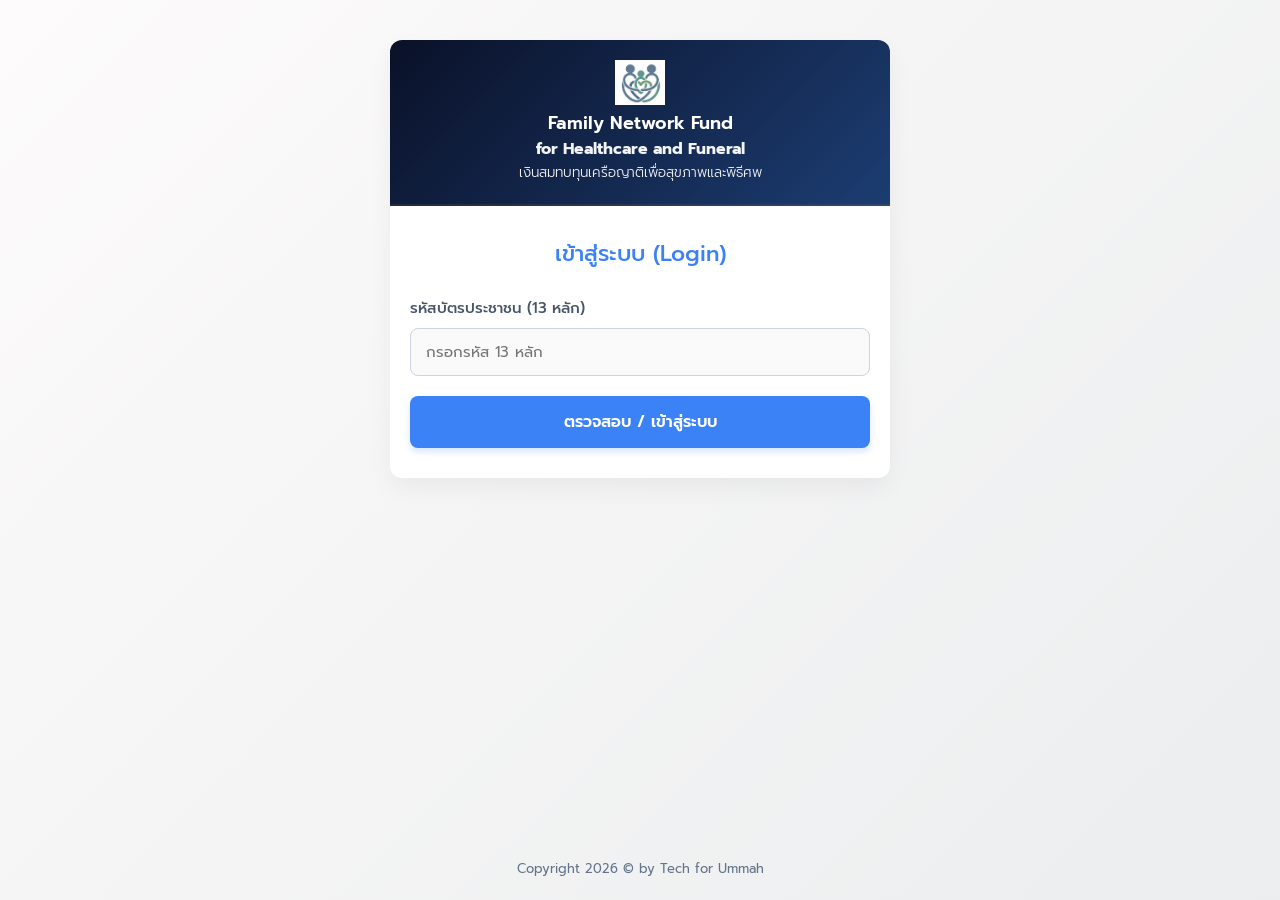
==== index.html @ c5b0e198 "admin New version update" ====
<!DOCTYPE html>
<html lang="en">

<head>
    <meta charset="UTF-8">
    <meta name="viewport" content="width=device-width, initial-scale=1.0">
    <title>Family-Network-Fund</title>
    <link rel="manifest" href="manifest.json">

    <!-- Include Stylesheet -->
    <link rel="stylesheet" href="style.css">

    <!-- Google Fonts -->
    <link href="https://fonts.googleapis.com/css2?family=Prompt:wght@300;400;500;600&display=swap" rel="stylesheet">
    <!-- SweetAlert2 for nice UI Alerts -->
    <script src="https://cdn.jsdelivr.net/npm/sweetalert2@11"></script>
</head>

<body>
    <div class="container">
        <!-- HEADER -->
        <header>
            <!-- 
            <svg xmlns="http://www.w3.org/2000/svg" width="44" height="44" viewBox="0 0 24 24"
                fill="rgba(255,255,255,0.15)" stroke="white" stroke-width="1.5" stroke-linecap="round"
                stroke-linejoin="round" style="margin-bottom: 5px; filter: drop-shadow(0px 3px 4px rgba(0,0,0,0.15));">
                <path
                    d="M19 14c1.49-1.46 3-3.21 3-5.5A5.5 5.5 0 0 0 16.5 3c-1.76 0-3 .5-4.5 2-1.5-1.5-2.74-2-4.5-2A5.5 5.5 0 0 0 2 8.5c0 2.3 1.5 4.05 3 5.5l7 7Z" />
                <path d="M12 7.5v5" />
                <path d="M9.5 10h5" />
            </svg> 
            -->
            <!-- <img src="images/logo.png" alt="Logo" style="width: 100px; height: 100px; margin-bottom: 10px;"> -->
            <img src="img/logo1.png" alt="Logo" style="max-width: 50px; border: 1px solid rgb(255, 253, 253);">


            <!-- <h1 style="font-size: 18px; line-height: 1.2; margin-bottom: 2px;">Family Network Fund <br>for Healthcare
                and Funeral</h1> -->
            <h1 style="font-size: 18px; line-height: 1.2; margin-bottom: 2px;">Family Network Fund</h1>
            <p style="font-size: 16px; font-weight: 300; opacity: 0.95; margin-top: 0;">
                <b>for Healthcare and Funeral</b>
            </p>
            <p style="font-size: 13.5px; font-weight: 300; opacity: 0.95; margin-top: 0;">
                เงินสมทบทุนเครือญาติเพื่อสุขภาพและพิธีศพ</p>
        </header>

        <!-- ========================= -->
        <!-- MAIN / LOGIN PAGE         -->
        <!-- ========================= -->
        <section id="login-page" class="page active">
            <h2>เข้าสู่ระบบ (Login)</h2>
            <div class="form-group">
                <label for="login-id">รหัสบัตรประชาชน (13 หลัก)</label>
                <input type="text" inputmode="numeric" id="login-id" maxlength="13" pattern="\d{13}"
                    placeholder="กรอกรหัส 13 หลัก" required>
            </div>
            <button id="btn-login" class="btn primary">ตรวจสอบ / เข้าสู่ระบบ</button>
        </section>

        <!-- ========================= -->
        <!-- REGISTER PAGE             -->
        <!-- ========================= -->
        <section id="register-page" class="page hidden">

            <div class="members-header" style="justify-content: flex-start; gap: 15px;">
                <button type="button" id="btn-back-from-register" class="btn secondary small"
                    style="padding: 6px 12px; margin: 0;">&larr; กลับ</button>
                <h2 style="margin: 0; font-size: 18px;">ลงทะเบียน (Register)</h2>
            </div>
            <form id="register-form">
                <div class="form-group">
                    <label for="reg-date">วันที่ลงทะเบียน (Register Date)</label>
                    <input type="date" id="reg-date" readonly required>
                </div>
                <div class="form-group">
                    <label for="reg-id">รหัสบัตรประชาชน (13 หลัก)</label>
                    <input type="text" id="reg-id" maxlength="13" pattern="\d{13}" readonly required>
                </div>
                <div class="form-group">
                    <label for="reg-name">ชื่อ (Name)</label>
                    <input type="text" id="reg-name" required placeholder="กรอกชื่อ">
                </div>
                <div class="form-group">
                    <label for="reg-surname">นามสกุล (Surname)</label>
                    <input type="text" id="reg-surname" required placeholder="กรอกนามสกุล">
                </div>
                <div class="form-group">
                    <label for="reg-nickname">ชื่อเล่น (Nickname)</label>
                    <input type="text" id="reg-nickname" required placeholder="กรอกชื่อเล่น">
                </div>
                <div class="form-group">
                    <label for="reg-address">ที่อยู่ (Address)</label>
                    <textarea id="reg-address" rows="3" required placeholder="กรอกที่อยู่ปัจจุบัน"></textarea>
                </div>
                <div class="form-group">
                    <label for="reg-phone">เบอร์โทรศัพท์ (Phone)</label>
                    <input type="tel" id="reg-phone" inputmode="numeric" required placeholder="กรอกเบอร์โทรศัพท์">
                </div>
                <!-- ใหม่ 4 ฟิลด์ -->
                <div class="form-group">
                    <label for="reg-birthdate">วัน/เดือน/ปีเกิด (Birthdate)</label>
                    <input type="date" id="reg-birthdate" required>
                </div>
                <div class="form-group">
                    <label for="reg-illness">โรคประจำตัว (Illness)</label>
                    <input type="text" id="reg-illness" placeholder="หากไม่มีให้เขียนว่า ไม่มี" required>
                </div>
                <div class="form-group">
                    <label for="reg-beneficiary">ผู้รับผลประโยชน์ (Beneficiary)</label>
                    <input type="text" id="reg-beneficiary" required placeholder="ระบุชื่อผู้รับผลประโยชน์">
                </div>
                <div class="form-group">
                    <label for="reg-related">ความเกี่ยวข้อง (Relationship)</label>
                    <input type="text" id="reg-related" required placeholder="เช่น บิดา, มารดา, บุตร, สามี, ภรรยา">
                </div>
                <div class="form-group">
                    <label>ถ่ายภาพ/อัปโหลดรูป (Photo)</label>
                    <div style="display: flex; gap: 10px; margin-bottom: 10px;">
                        <button type="button" id="btn-open-camera" class="btn secondary small"
                            style="flex:1; padding: 10px;">📷 ถ่ายด้วยกล้อง</button>
                        <button type="button" id="btn-upload-image" class="btn secondary small"
                            style="flex:1; padding: 10px;">📁 เลือกรูปภาพ</button>
                    </div>
                    <input type="file" id="reg-image" accept="image/*" style="display:none;">

                    <div id="camera-container"
                        style="display:none; padding:10px; background:#f1f5f9; border:1px solid #cbd5e1; border-radius:8px; margin-bottom:10px;">
                        <video id="camera-video" autoplay playsinline
                            style="width:100%; max-height:250px; border-radius:8px; background-color:#000; object-fit:cover;"></video>
                        <div style="display:flex; gap:10px; margin-top:10px;">
                            <button type="button" id="btn-capture-photo" class="btn primary small"
                                style="flex:1; padding:10px;">📸 กดถ่ายภาพ</button>
                            <button type="button" id="btn-switch-camera" class="btn secondary small"
                                style="flex:1; padding:10px;">🔄 สลับกล้อง</button>
                        </div>
                    </div>
                    <canvas id="camera-canvas" style="display:none;"></canvas>

                    <div class="preview-container">
                        <img id="image-preview" src="" alt="Image Preview" style="display:none;">
                    </div>
                </div>
                <div class="form-group"
                    style="display: flex; align-items: flex-start; gap: 10px; margin-top: 25px; background: #fffbeb; border: 1px solid #fde68a; padding: 15px; border-radius: 8px;">
                    <input type="checkbox" id="reg-consent" required
                        style="width: 24px; height: 24px; cursor: pointer; margin-top: 2px;">
                    <label for="reg-consent"
                        style="margin-bottom: 0; font-size: 14px; font-weight: 500; color: #92400e; line-height: 1.5; cursor: pointer;">ข้าพเจ้าขอสมัครเข้าร่วมฯโดยมีเจตนาเพื่ออัลลอฮ์เท่านั้น</label>
                </div>
                <div class="button-group">
                    <button type="button" id="btn-cancel-reg" class="btn secondary">ยกเลิก</button>
                    <button type="submit" id="btn-submit-reg" class="btn primary">บันทึกข้อมูล</button>
                </div>
            </form>
        </section>

        <!-- ========================= -->
        <!-- MEMBERS PAGE              -->
        <!-- ========================= -->
        <section id="members-page" class="page hidden">
            <div class="members-header main-header">
                <h2>รายชื่อสมาชิกทั้งหมด</h2>
                <div class="header-actions">
                    <button type="button" id="btn-back-to-detail" class="btn secondary small">&larr; หน้าหลัก</button>
                    <button type="button" id="btn-financial-report" class="btn primary small"
                        style="background-color: #10b981; border-color: #10b981;">📊 การเงิน</button>
                    <button type="button" id="btn-logout" class="btn secondary small">ออกจากระบบ</button>
                </div>
            </div>
            <div id="loading-members"
                style="display: flex; flex-direction: column; align-items: center; justify-content: center; min-height: 50vh; padding: 30px 20px; gap: 15px;">
                <div class="spinner"></div>
                <p style="margin: 0; font-weight: 500; color: var(--primary-color); animation: pulse 1.5s infinite;">
                    กำลังโหลดข้อมูลสมาชิก...</p>
            </div>
            <div id="members-list" class="members-grid">
                <!-- Members will be dynamically loaded here -->
            </div>
        </section>

        <!-- ========================= -->
        <!-- MEMBER DETAIL PAGE        -->
        <!-- ========================= -->
        <section id="member-detail-page" class="page hidden">
            <div class="members-header main-header">
                <h2 id="detail-title">ข้อมูลสมาชิก</h2>
                <div class="header-actions">
                    <button type="button" id="btn-show-all" class="btn secondary small"
                        style="display: none;">รายชื่อทั้งหมด</button>
                    <button type="button" id="btn-financial-report-profile" class="btn primary small"
                        style="background-color: #10b981; border-color: #10b981; display: none;">📊 การเงิน</button>
                    <button type="button" id="btn-back-to-list" class="btn secondary small">&larr; กลับ</button>
                    <button type="button" id="btn-logout-detail" class="btn secondary small"
                        style="display: none;">ออกจากระบบ</button>
                </div>
            </div>
            <div id="member-detail-content"
                style="display: flex; flex-direction: column; align-items: center; text-align: center; margin-top: 10px;">
                <!-- Details injected here -->
            </div>

            <!-- NEW: Share Links Section -->
            <div id="share-links-container"
                style="display: none; margin-top: 25px; padding: 20px; background: #f8fafc; border: 1px dashed var(--border-color); border-radius: 12px; text-align: center;">
                <h4 style="font-size: 14px; color: #64748b; margin-bottom: 15px; font-weight: 500;">🔗
                    ส่งต่อลิงก์ให้สมาชิกท่านอื่น</h4>
                <div style="display: flex; flex-direction: column; gap: 10px;">
                    <button type="button" id="btn-share-register" class="btn secondary small"
                        style="width: 100%; border: 1px solid #cbd5e1; background: white;">📋
                        ลิงก์ลงทะเบียนใหม่</button>
                    <button type="button" id="btn-share-finance" class="btn secondary small"
                        style="width: 100%; border: 1px solid #cbd5e1; background: white;">📊
                        ลิงก์สถานะทางการเงิน</button>
                </div>
            </div>
        </section>

        <!-- ========================= -->
        <!-- FINANCIAL REPORT PAGE     -->
        <!-- ========================= -->
        <section id="financial-report-page" class="page hidden">
            <div class="members-header" style="justify-content: flex-start; gap: 15px;">
                <button type="button" id="btn-back-from-financial" class="btn secondary small"
                    style="padding: 6px 12px; margin: 0;">&larr; กลับ</button>
                <h2 style="margin: 0; font-size: 18px;">รายงานสถานะทางการเงิน</h2>
            </div>
            <div id="loading-financial"
                style="display: flex; flex-direction: column; align-items: center; justify-content: center; min-height: 50vh; padding: 30px 20px; gap: 15px; display: none;">
                <div class="spinner"></div>
                <p style="margin: 0; font-weight: 500; color: var(--primary-color); animation: pulse 1.5s infinite;">
                    กำลังโหลดข้อมูลการเงิน...</p>
            </div>
            <div id="financial-report-content" style="margin-top: 15px; width: 100%; overflow-x: auto;">
                <!-- Table injected here -->
            </div>
        </section>
    </div>

    <!-- Footer -->
    <footer
        style="text-align: center; margin-top: auto; font-size: 13px; color: #64748b; padding: 10px 0 0 0; width: 100%;">
        Copyright 2026 &copy; by Tech for Ummah
    </footer>

    <!-- Configuration for API -->
    <script>
        const GAS_WEB_APP_URL = 'https://script.google.com/macros/s/AKfycbyz7dMJn1mWX1lN-0jAbflAb0YA2dD4Z4mFg0tEte0x2pi_SVzo4f1IcGdRi1dWDbuE/exec';
    </script>

    <!-- Include Javascript -->
    <script src="script.js"></script>
</body>

</html>
---- style.css ----
/* CSS Variables for theming */
:root {
    --primary-color: #3b82f6; 
    --primary-hover: #2563eb;
    --secondary-color: #f1f5f9;
    --secondary-hover: #e2e8f0;
    --text-color: #1e293b;
    --border-color: #cbd5e1;
    --error-color: #ef4444;
    --bg-color: #f8fafc;
    --card-bg: #ffffff;
}

* {
    box-sizing: border-box;
    margin: 0;
    padding: 0;
    font-family: 'Prompt', sans-serif;
}

body {
    background-color: var(--bg-color);
    color: var(--text-color);
    line-height: 1.6;
    min-height: 100vh;
    display: flex;
    flex-direction: column;
    justify-content: flex-start;
    align-items: center;
    padding: 20px;
    background-image: linear-gradient(135deg, #fdfbfb 0%, #ebedee 100%);
}

.container {
    width: 100%;
    max-width: 500px;
    background: var(--card-bg);
    border-radius: 12px;
    box-shadow: 0 10px 25px rgba(0, 0, 0, 0.05);
    overflow: hidden;
    margin-top: 20px;
}

header {
    background: linear-gradient(135deg, #0a1128 0%, #1c3d72 100%);
    color: white;
    padding: 20px 20px;
    text-align: center;
    border-bottom: 2px solid rgba(255, 255, 255, 0.1);
}

header h1 {
    font-size: 26px;
    font-weight: 600;
    margin: 0;
}

header p {
    font-size: 14px;
    opacity: 0.9;
    margin-top: 5px;
    font-weight: 300;
}

.page {
    padding: 30px 20px;
    display: none;
    animation: fadeIn 0.4s ease-in-out forwards;
}

.page.active {
    display: block;
}

@keyframes fadeIn {
    from { opacity: 0; transform: translateY(10px); }
    to { opacity: 1; transform: translateY(0); }
}

h2 {
    font-size: 22px;
    margin-bottom: 25px;
    color: var(--primary-color);
    text-align: center;
    font-weight: 500;
}

.form-group {
    margin-bottom: 20px;
}

.form-group label {
    display: block;
    margin-bottom: 8px;
    font-weight: 500;
    color: #475569;
    font-size: 15px;
}

input[type="text"],
input[type="tel"],
input[type="date"],
textarea {
    width: 100%;
    padding: 12px 15px;
    border: 1px solid var(--border-color);
    border-radius: 8px;
    font-size: 15px;
    transition: all 0.3s ease;
    background-color: #fafafa;
}

input:focus,
textarea:focus {
    outline: none;
    border-color: var(--primary-color);
    box-shadow: 0 0 0 3px rgba(59, 130, 246, 0.15);
    background-color: #fff;
}

input[readonly] {
    background-color: #e2e8f0;
    cursor: not-allowed;
    color: #64748b;
}

input[type="file"] {
    display: block;
    width: 100%;
    padding: 15px 10px;
    border: 2px dashed #94a3b8;
    border-radius: 8px;
    background: #f8fafc;
    cursor: pointer;
    text-align: center;
    color: #64748b;
    transition: all 0.3s;
}

input[type="file"]:hover {
    border-color: var(--primary-color);
    background: #f0f9ff;
}

.preview-container {
    margin-top: 15px;
    text-align: center;
}

#image-preview {
    max-width: 100%;
    max-height: 250px;
    border-radius: 10px;
    box-shadow: 0 4px 15px rgba(0,0,0,0.1);
    object-fit: contain;
}

.btn {
    width: 100%;
    padding: 14px;
    border: none;
    border-radius: 8px;
    font-size: 16px;
    font-weight: 600;
    cursor: pointer;
    transition: transform 0.1s, background-color 0.3s, box-shadow 0.3s;
    display: inline-flex;
    align-items: center;
    justify-content: center;
}

.btn.primary {
    background-color: var(--primary-color);
    color: white;
    box-shadow: 0 4px 6px rgba(59, 130, 246, 0.2);
}

.btn.primary:hover {
    background-color: var(--primary-hover);
    box-shadow: 0 6px 8px rgba(37, 99, 235, 0.3);
}

.btn.secondary {
    background-color: var(--secondary-color);
    color: #475569;
}

.btn.secondary:hover {
    background-color: var(--secondary-hover);
}

.btn.small {
    padding: 8px 16px;
    font-size: 14px;
    width: auto;
    font-weight: 500;
}

.button-group {
    display: flex;
    gap: 12px;
    margin-top: 25px;
}

.members-header {
    display: flex;
    justify-content: space-between;
    align-items: center;
    margin-bottom: 25px;
    border-bottom: 1px solid var(--border-color);
    padding-bottom: 15px;
}

.members-header h2 {
    margin-bottom: 0;
    text-align: left;
    font-size: 18px;
}

.members-grid {
    display: grid;
    grid-template-columns: 1fr;
    gap: 15px;
    max-height: 60vh;
    overflow-y: auto;
    padding-right: 5px;
}

.member-card {
    display: flex;
    align-items: center;
    padding: 15px;
    background: var(--card-bg);
    border: 1px solid var(--border-color);
    border-radius: 12px;
    box-shadow: 0 2px 4px rgba(0,0,0,0.02);
    transition: transform 0.2s ease, box-shadow 0.2s ease, border-color 0.2s;
}

.member-card:hover {
    transform: translateY(-2px);
    box-shadow: 0 8px 15px rgba(0,0,0,0.05);
    border-color: #93c5fd;
}

.member-photo {
    width: 65px;
    height: 65px;
    border-radius: 50%;
    object-fit: cover;
    margin-right: 18px;
    background-color: #f1f5f9;
    border: 2px solid white;
    box-shadow: 0 2px 8px rgba(0,0,0,0.1);
    flex-shrink: 0;
}

.member-info h3 {
    font-size: 16px;
    margin: 0;
    color: var(--text-color);
    font-weight: 500;
}

::-webkit-scrollbar {
    width: 6px;
}
::-webkit-scrollbar-track {
    background: transparent; 
}
::-webkit-scrollbar-thumb {
    background: #cbd5e1; 
    border-radius: 10px;
}
::-webkit-scrollbar-thumb:hover {
    background: #94a3b8; 
}

/* Loading Animation */
.spinner {
    width: 40px;
    height: 40px;
    border: 4px solid rgba(59, 130, 246, 0.2);
    border-left-color: var(--primary-color);
    border-radius: 50%;
    animation: spin 1s linear infinite;
}

@keyframes spin {
    0% { transform: rotate(0deg); }
    100% { transform: rotate(360deg); }
}

@keyframes pulse {
    0%, 100% { opacity: 1; transform: scale(1); }
    50% { opacity: 0.6; transform: scale(0.98); }
}

/* Financial Table Styles */
.financial-table {
    width: 100%;
    border-collapse: collapse;
    background: var(--card-bg);
    border-radius: 8px;
    overflow: hidden;
    box-shadow: 0 1px 3px rgba(0,0,0,0.05);
}
.financial-table th, .financial-table td {
    padding: 12px 15px;
    border-bottom: 1px solid #e2e8f0;
}
.financial-table th {
    background-color: #f8fafc;
    font-weight: 600;
    color: var(--text-color);
}
.financial-table tr:last-child td {
    border-bottom: none;
}

/* Header Actions */
.header-actions {
    display: flex;
    gap: 8px;
}

/* Responsive Design for Mobile */
@media (max-width: 480px) {
    .members-header.main-header {
        flex-direction: column;
        align-items: stretch;
        gap: 15px;
        text-align: center;
    }
    
    .members-header.main-header h2 {
        text-align: center;
        margin-bottom: 0px;
    }
    
    .header-actions {
        width: 100%;
        justify-content: space-between;
    }
    
    .header-actions button {
        flex: 1;
        padding: 10px 5px !important;
        font-size: 14px !important;
        justify-content: center;
        white-space: nowrap;
    }

    /* Financial Table Mobile Adjustments */
    .financial-table th, .financial-table td {
        padding: 10px 5px !important;
        font-size: 13px !important;
        white-space: nowrap;
    }
    
    .financial-table th {
        font-size: 13px !important;
    }
    
    .financial-table tfoot td {
        font-size: 13px !important;
    }
    
    .financial-table tfoot tr:last-child td {
        font-size: 14px !important;
    }
    
    /* Improve smooth scrolling for the table */
    #financial-report-content {
        -webkit-overflow-scrolling: touch;
    }
}
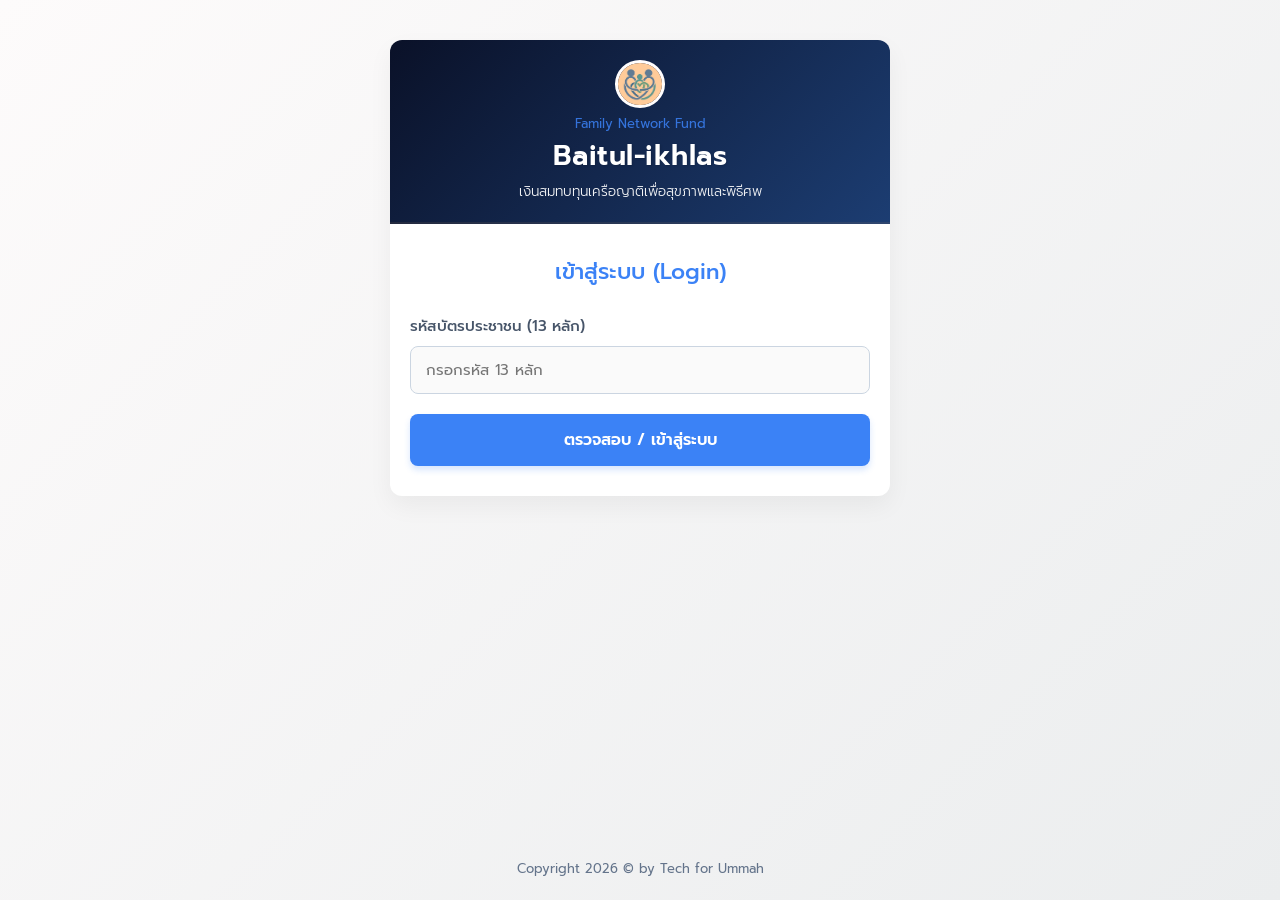
==== commit 8c7264f0: "admin minor update" ====
--- a/index.html
+++ b/index.html
@@ -31,15 +31,19 @@
             </svg> 
             -->
             <!-- <img src="images/logo.png" alt="Logo" style="width: 100px; height: 100px; margin-bottom: 10px;"> -->
-            <img src="img/logo1.png" alt="Logo" style="max-width: 50px; border: 1px solid rgb(255, 253, 253);">
+            <img src="img/logo1.png" alt="Logo"
+                style="max-width: 50px; border: 3px solid rgb(255, 253, 253); border-radius: 50%; object-fit: cover;">
 
 
             <!-- <h1 style="font-size: 18px; line-height: 1.2; margin-bottom: 2px;">Family Network Fund <br>for Healthcare
                 and Funeral</h1> -->
-            <h1 style="font-size: 18px; line-height: 1.2; margin-bottom: 2px;">Family Network Fund</h1>
-            <p style="font-size: 16px; font-weight: 300; opacity: 0.95; margin-top: 0;">
-                <b>for Healthcare and Funeral</b>
-            </p>
+            <h2
+                style="font-size: 13px; font-weight: 400; line-height: 1.2; margin-bottom: 2px; opacity: 0.85; margin-top: 0;">
+                Family Network Fund</h2>
+            <h1
+                style="font-size: 28px; font-weight: 600; margin-top: 0; margin-bottom: 2px; letter-spacing: 0.5px; text-shadow: 1px 1px 2px rgba(0,0,0,0.15);">
+                Baitul-ikhlas
+            </h1>
             <p style="font-size: 13.5px; font-weight: 300; opacity: 0.95; margin-top: 0;">
                 เงินสมทบทุนเครือญาติเพื่อสุขภาพและพิธีศพ</p>
         </header>
@@ -61,11 +65,12 @@
         <!-- REGISTER PAGE             -->
         <!-- ========================= -->
         <section id="register-page" class="page hidden">
-
+            <a href="regulations.pdf" target="_self" class="btn secondary"
+                style="margin-bottom: 20px; text-decoration: none;">📖 อ่านข้อบังคับ</a>
             <div class="members-header" style="justify-content: flex-start; gap: 15px;">
                 <button type="button" id="btn-back-from-register" class="btn secondary small"
                     style="padding: 6px 12px; margin: 0;">&larr; กลับ</button>
-                <h2 style="margin: 0; font-size: 18px;">ลงทะเบียน (Register)</h2>
+                <h2 style="margin: 0; font-size: 18px;">ลงทะเบียนสมาชิกใหม่ (Register)</h2>
             </div>
             <form id="register-form">
                 <div class="form-group">
@@ -176,6 +181,14 @@
             <div id="members-list" class="members-grid">
                 <!-- Members will be dynamically loaded here -->
             </div>
+
+            <!-- NEW: Pagination Controls -->
+            <div id="pagination-controls"
+                style="display: none; justify-content: center; align-items: center; gap: 15px; margin-top: 20px; padding-bottom: 20px;">
+                <button type="button" id="btn-prev-page" class="btn secondary small" disabled>&larr; ก่อนหน้า</button>
+                <span id="page-indicator" style="font-size: 14px; font-weight: 500; color: #64748b;">หน้า 1 / 1</span>
+                <button type="button" id="btn-next-page" class="btn secondary small">ถัดไป &rarr;</button>
+            </div>
         </section>
 
         <!-- ========================= -->
@@ -234,6 +247,68 @@
                 <!-- Table injected here -->
             </div>
         </section>
+
+        <!-- ========================= -->
+        <!-- TRANSACTION PAGE          -->
+        <!-- ========================= -->
+        <section id="transaction-page" class="page hidden">
+            <div class="members-header" style="justify-content: flex-start; gap: 15px;">
+                <button type="button" id="btn-back-from-transaction" class="btn secondary small"
+                    style="padding: 6px 12px; margin: 0;">&larr; กลับ</button>
+                <h2 style="margin: 0; font-size: 18px;">แจ้งผลการส่งเงิน (Payment)</h2>
+            </div>
+            <form id="transaction-form" style="margin-top: 15px;">
+                <div class="form-group">
+                    <label for="trans-date">วันที่โอน (Date)</label>
+                    <input type="date" id="trans-date" required>
+                </div>
+                <div class="form-group">
+                    <label for="trans-person-id">รหัสบัตรประชาชน (Person ID)</label>
+                    <input type="text" id="trans-person-id" readonly required>
+                </div>
+                <div class="form-group">
+                    <label for="trans-type">ประเภทการส่งและจ่ายเงิน (Type)</label>
+                    <select id="trans-type" required
+                        style="width: 100%; padding: 12px; border: 1px solid var(--border-color); border-radius: 8px; font-family: inherit;">
+                        <option value="">-- เลือกประเภท --</option>
+                        <option value="INP02">บริจาครายเดือน(ค่าสมาชิก)</option>
+                        <option value="INP03">บริจาครายปี(ค่าสมาชิก)</option>
+                        <option value="INP01">บริจาคเป็นทุนประเดิม(ค่าสมัคร)</option>
+                        <option value="INP04">บริจาคทำบุญอื่นๆ</option>
+                    </select>
+                    <!-- 
+                    INP01=บริจาคเป็นทุนประเดิม(ค่าสมัคร)
+                    INP02=บริจาครายเดือน(ค่าสมาชิก)
+                    INP03=บริจาครายปี(ค่าสมาชิก)
+                    INP04=บริจาคทำบุญอื่นๆ
+                    OUT01=สนับสนุนค่ารักษาพยาบาล
+                    OUT02=สนับสนุนค่าทำพิธีศพ
+                    -->
+                </div>
+                <div class="form-group">
+                    <label for="trans-amount">จำนวนเงิน (Amount)</label>
+                    <input type="number" id="trans-amount" step="0.01" required placeholder="0.00"
+                        style="font-size: 24px; font-weight: bold; text-align: center; height: 60px; color: var(--primary-color); border: 2px solid var(--primary-color);">
+                </div>
+                <div class="form-group">
+                    <label for="trans-remark">หมายเหตุ (Remark)</label>
+                    <input type="text" id="trans-remark" placeholder="ระบุรายละเอียดเพิ่มเติม (ถ้ามี)">
+                </div>
+                <div class="form-group">
+                    <label>แนบสลิปการโอน (Slip Photo)</label>
+                    <button type="button" id="btn-upload-slip" class="btn secondary small"
+                        style="width: 100%; padding: 12px; margin-bottom: 10px;">📁 เลือกรูปภาพสลิป</button>
+                    <input type="file" id="trans-slip" accept="image/*" style="display:none;">
+                    <div class="preview-container" style="text-align: center;">
+                        <img id="slip-preview" src="" alt="Slip Preview"
+                            style="display:none; max-width: 180px; max-height: 250px; margin: 0 auto; border-radius: 8px; box-shadow: 0 2px 10px rgba(0,0,0,0.1); object-fit: contain;">
+                    </div>
+                </div>
+                <div class="button-group">
+                    <button type="submit" id="btn-submit-transaction" class="btn primary">ส่งข้อมูลแจ้งโอน</button>
+                </div>
+            </form>
+        </section>
     </div>
 
     <!-- Footer -->
@@ -244,7 +319,9 @@
 
     <!-- Configuration for API -->
     <script>
-        const GAS_WEB_APP_URL = 'https://script.google.com/macros/s/AKfycbyz7dMJn1mWX1lN-0jAbflAb0YA2dD4Z4mFg0tEte0x2pi_SVzo4f1IcGdRi1dWDbuE/exec';
+        // const GAS_WEB_APP_URL = 'https://script.google.com/macros/s/AKfycbyz7dMJn1mWX1lN-0jAbflAb0YA2dD4Z4mFg0tEte0x2pi_SVzo4f1IcGdRi1dWDbuE/exec';
+        // const GAS_WEB_APP_URL = 'https://script.google.com/macros/s/AKfycbxH5l7OXDhl9-VTpCK31v47FDUJNWSCF2YjRjfwDInXq93VJbcJC6PyrBR1zHzPj6Aw/exec';
+        const GAS_WEB_APP_URL = 'https://script.google.com/macros/s/AKfycbwJQNoM1aPC6gUjlen-2omod40AWhms8wuAcR8YU-QdZqGqZkmR1sgK_6QWbWd2zZkp/exec';
     </script>
 
     <!-- Include Javascript -->
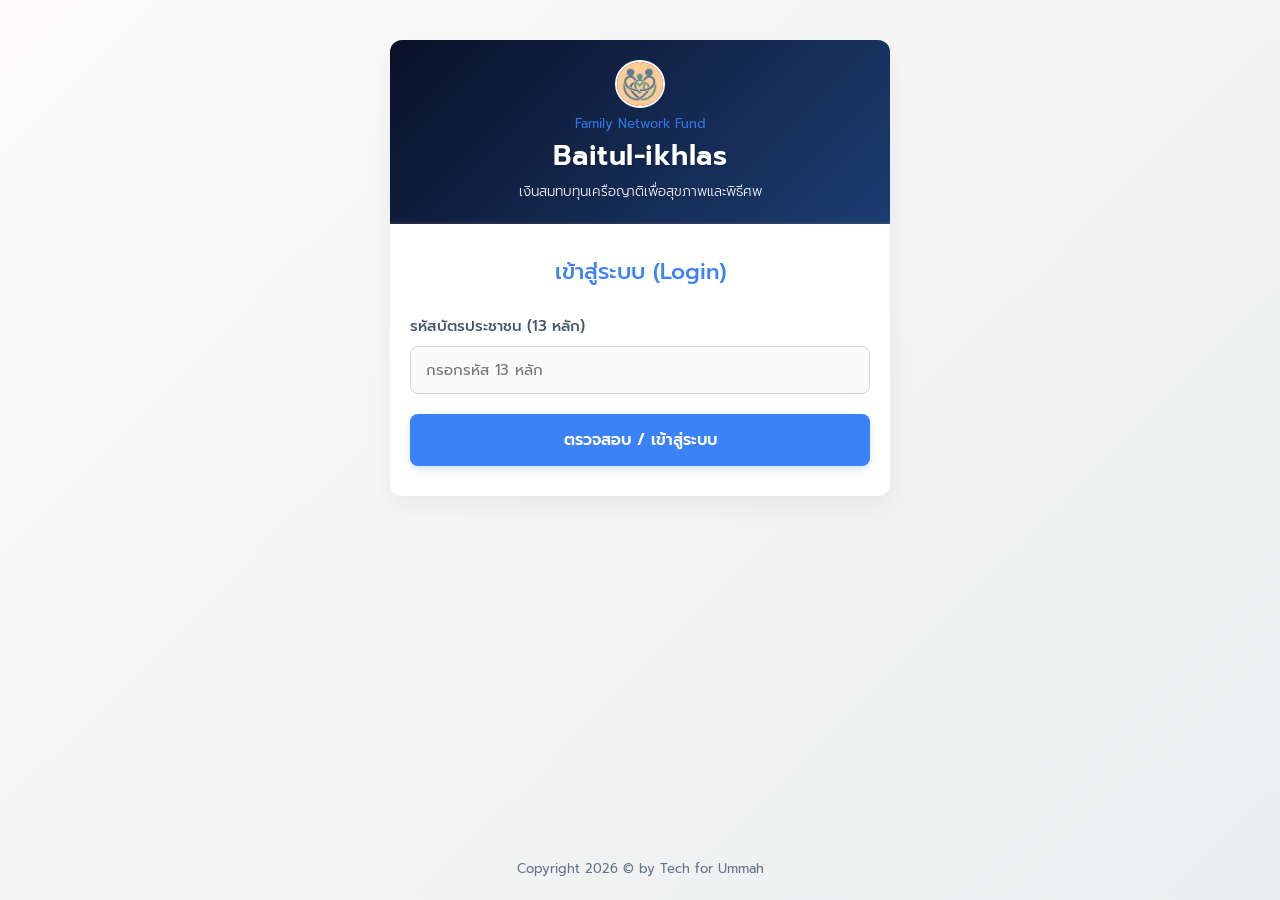
==== commit 1c2f9d5c: "admin small change" ====
--- a/index.html
+++ b/index.html
@@ -32,7 +32,7 @@
             -->
             <!-- <img src="images/logo.png" alt="Logo" style="width: 100px; height: 100px; margin-bottom: 10px;"> -->
             <img src="img/logo1.png" alt="Logo"
-                style="max-width: 50px; border: 3px solid rgb(255, 253, 253); border-radius: 50%; object-fit: cover;">
+                style="max-width: 50px; border: 2px solid rgb(255, 253, 253); border-radius: 50%; object-fit: cover;">
 
 
             <!-- <h1 style="font-size: 18px; line-height: 1.2; margin-bottom: 2px;">Family Network Fund <br>for Healthcare
